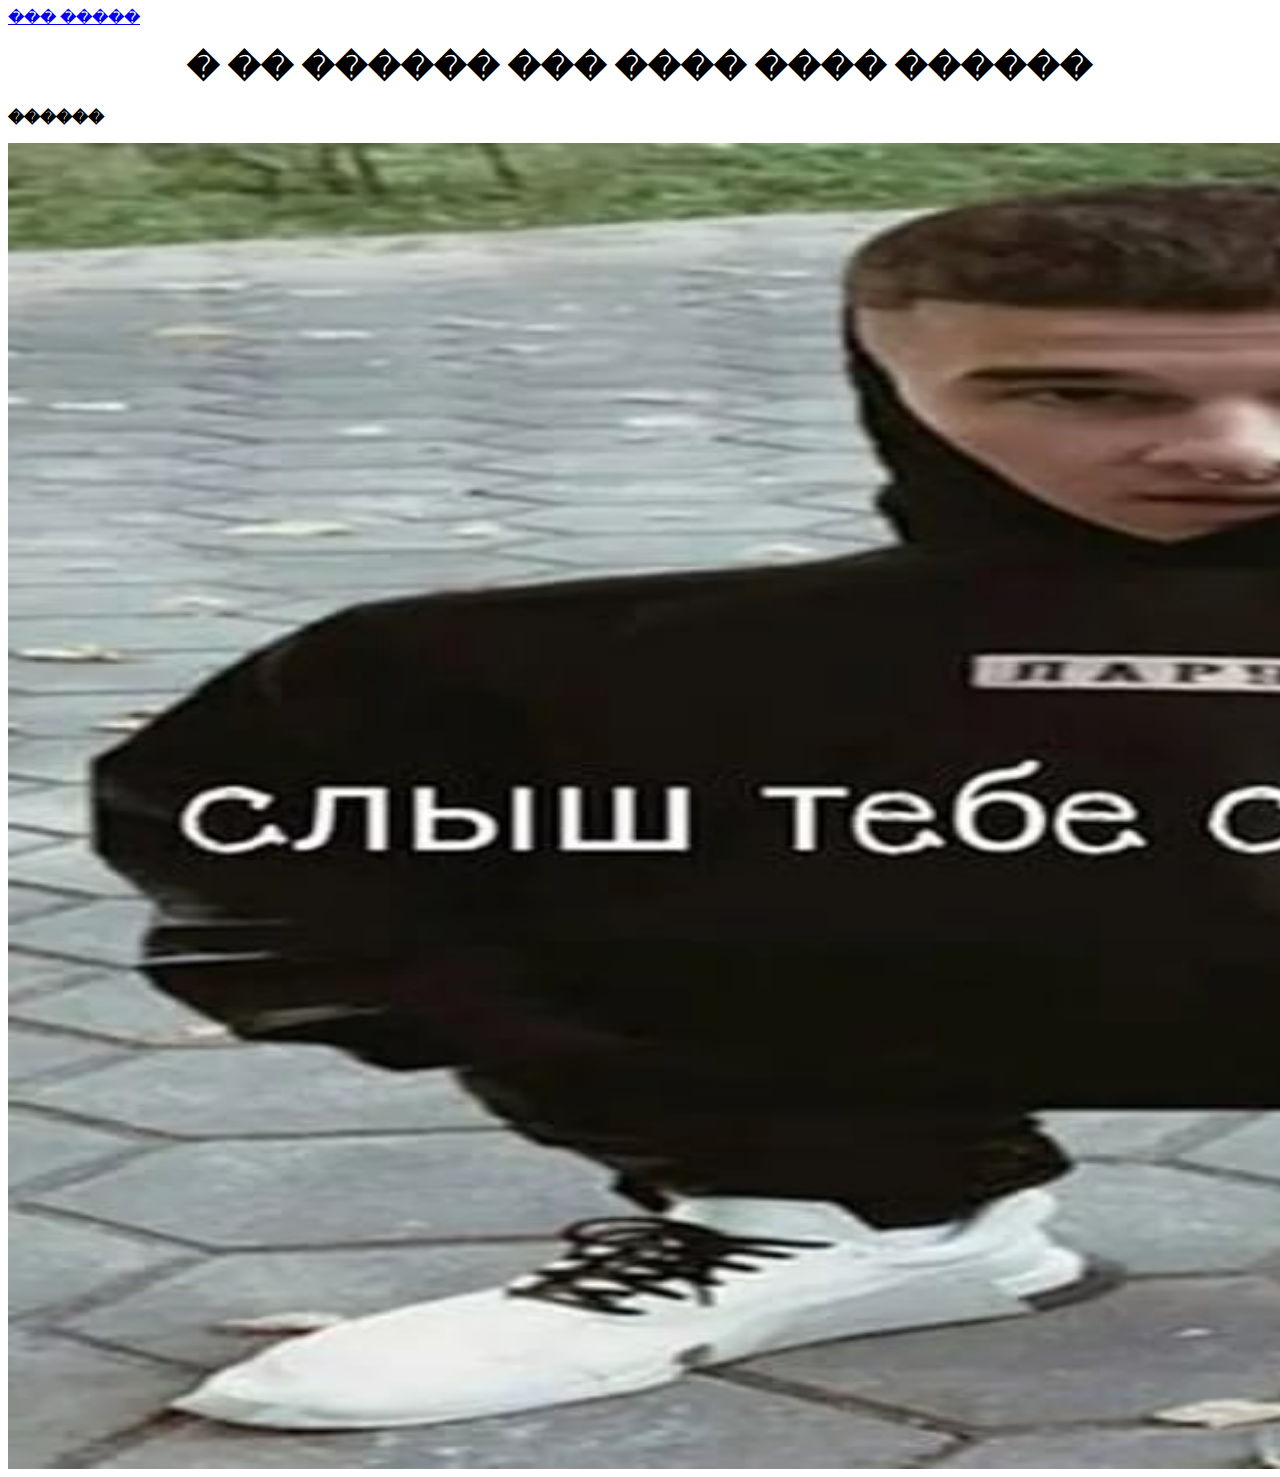
==== index.html @ 2d163207 "Initial commit" ====
<html>
<head>
<a href="myskills.html">��� ����� </a>

<title>
��� ��� C#
</title>


</head>


<body>


<h1 align="center" >

� �� ������ ��� ���� ���� ������

</h1>


<p ><b>

������
</b>
</p>
<img width="200%" height="150%" src="eda.jpg">




</body></html>
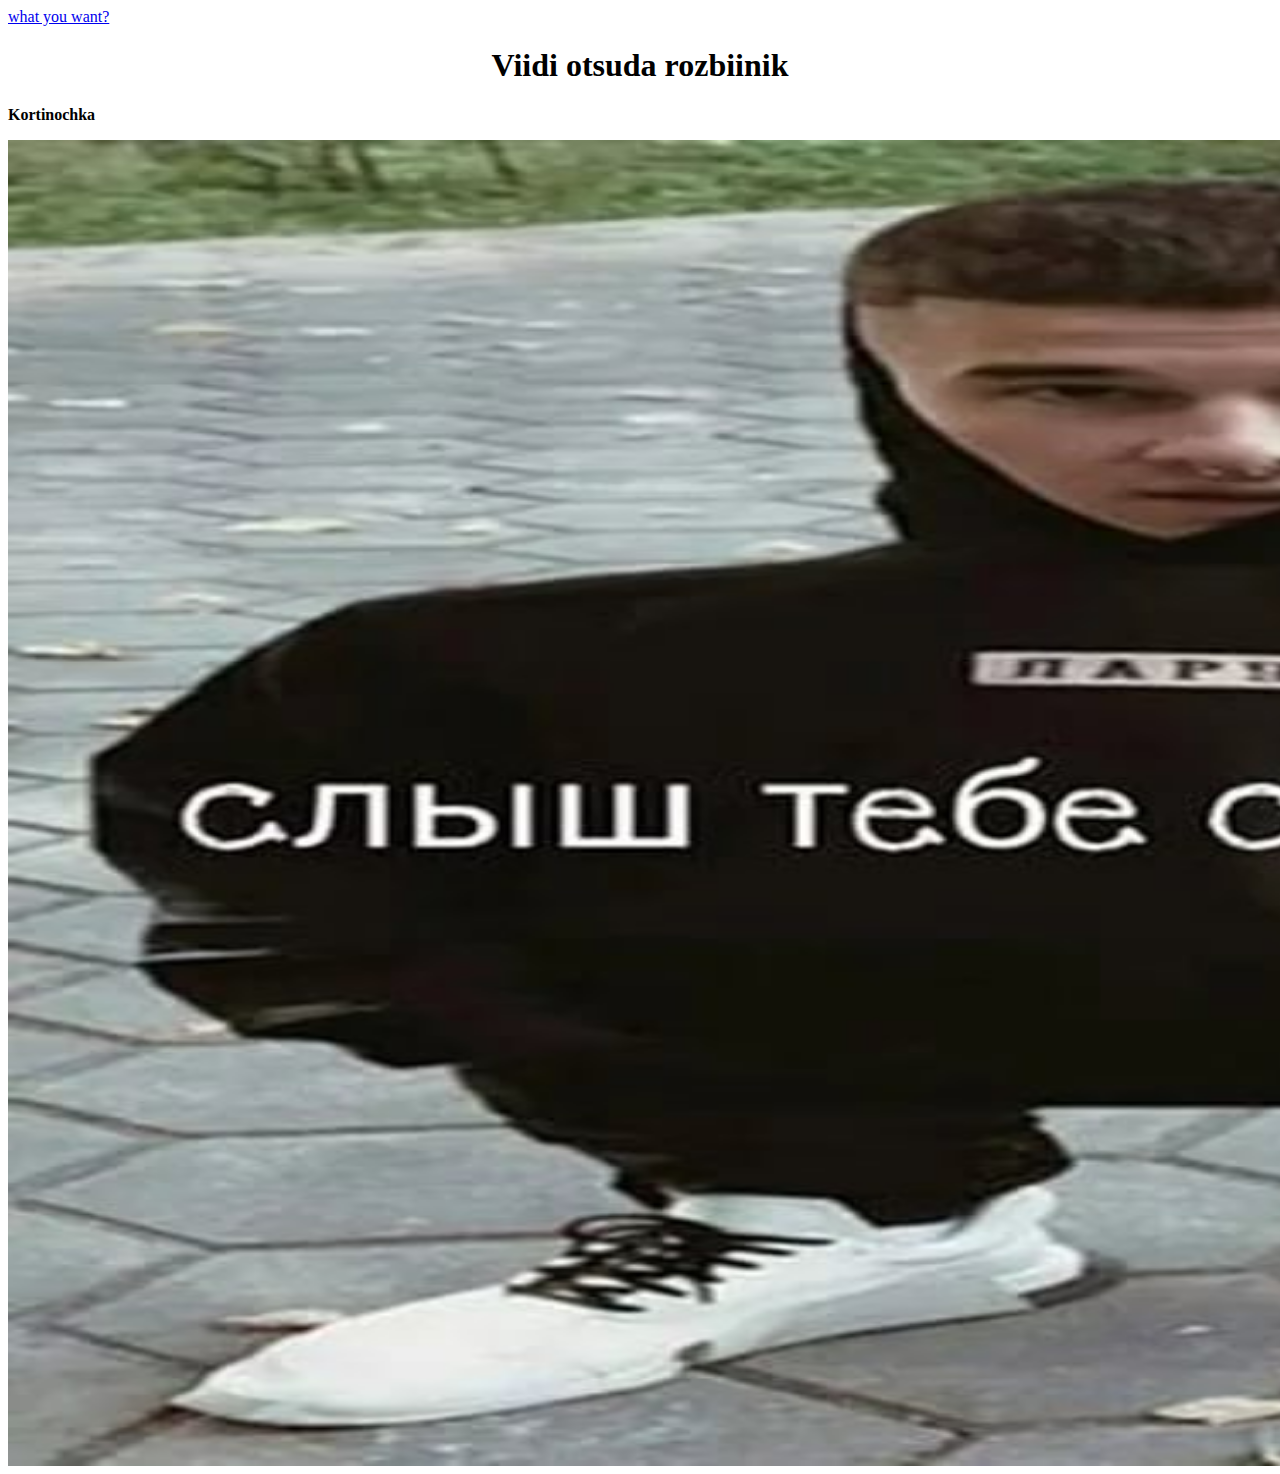
==== commit e7a16530: "Tt" ====
--- a/index.html
+++ b/index.html
@@ -1,9 +1,9 @@
 <html>
 <head>
-<a href="myskills.html">��� ����� </a>
+<a href="myskills.html">what you want? </a>
 
 <title>
-��� ��� C#
+ Get out from here
 </title>
 
 
@@ -15,14 +15,14 @@
 
 <h1 align="center" >
 
-� �� ������ ��� ���� ���� ������
+Viidi otsuda rozbiinik
 
 </h1>
 
 
 <p ><b>
 
-������
+Kortinochka
 </b>
 </p>
 <img width="200%" height="150%" src="eda.jpg">
@@ -30,4 +30,4 @@
 
 
 
-</body></html>+</body></html>
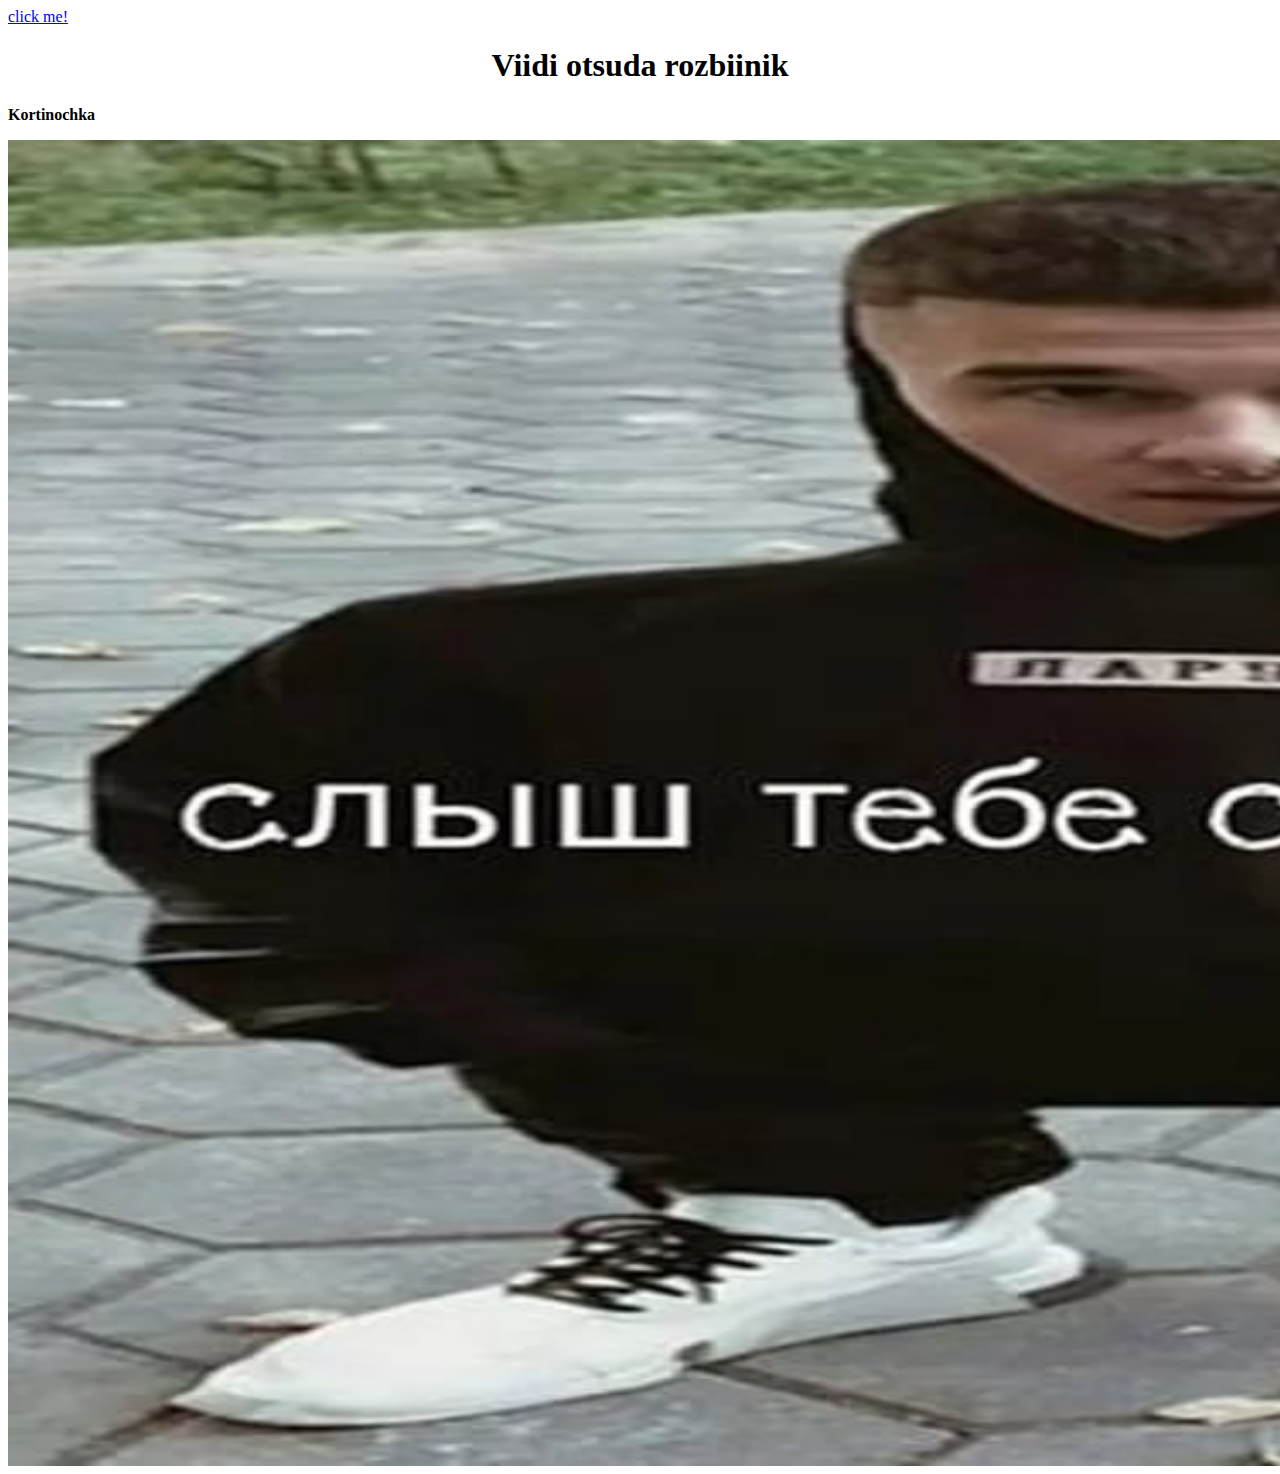
==== commit 2899ab70: "Update index.html" ====
--- a/index.html
+++ b/index.html
@@ -1,6 +1,6 @@
 <html>
 <head>
-<a href="myskills.html">what you want? </a>
+<a href="myskills.html">click me! </a>
 
 <title>
  Get out from here
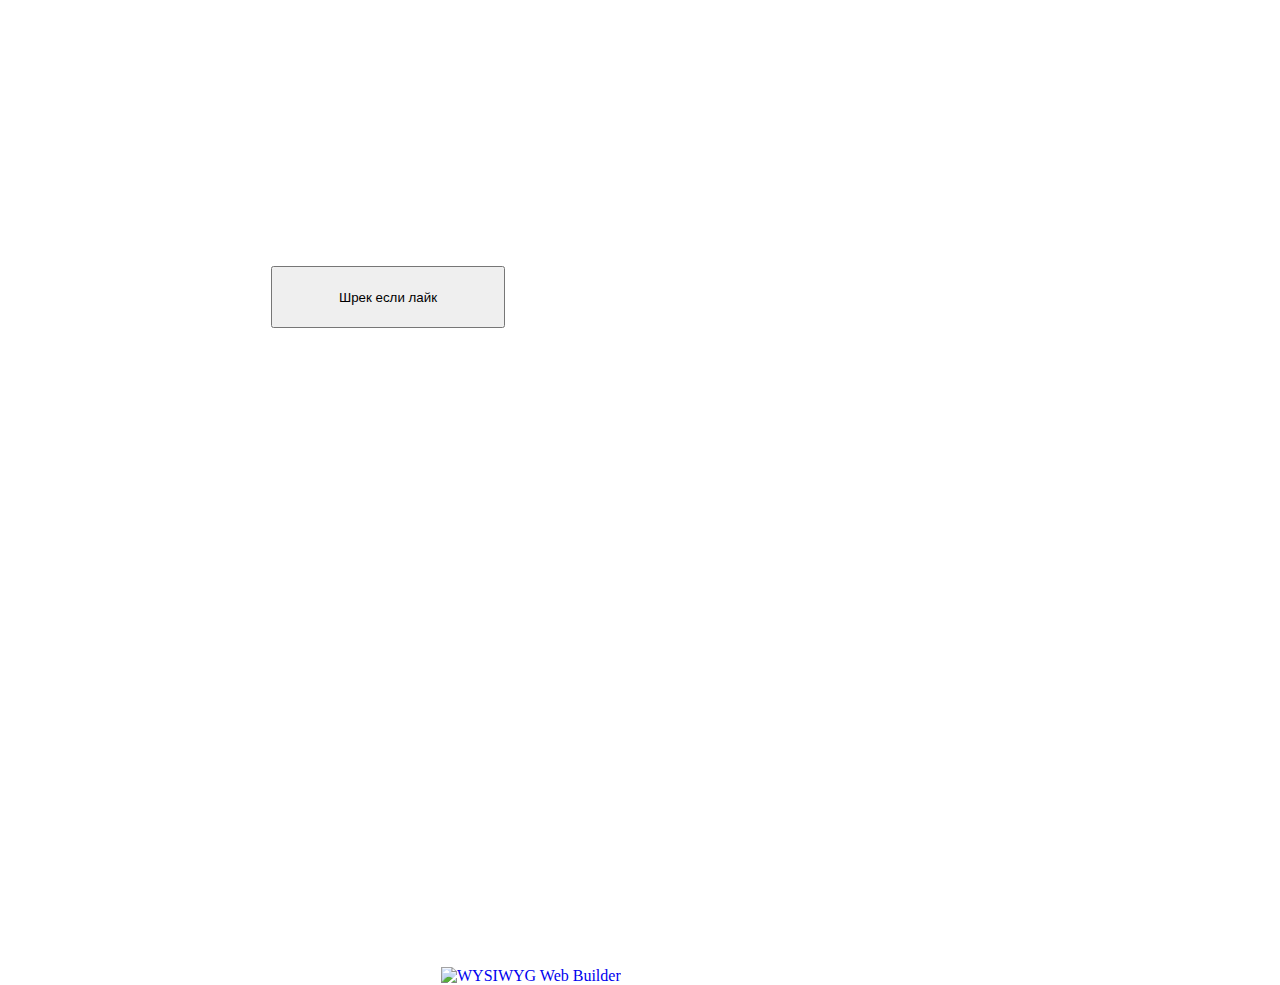
==== commit e94be184: "Add files via upload" ====
--- a/index.html
+++ b/index.html
@@ -1,33 +1,32 @@
-<html>
-<head>
-<a href="myskills.html">click me! </a>
-
-<title>
- Get out from here
-</title>
-
-
-</head>
-
-
-<body>
-
-
-<h1 align="center" >
-
-Viidi otsuda rozbiinik
-
-</h1>
-
-
-<p ><b>
-
-Kortinochka
-</b>
-</p>
-<img width="200%" height="150%" src="eda.jpg">
-
-
-
-
-</body></html>
+<!doctype html>
+<html>
+<head>
+<meta charset="utf-8">
+<title>Untitled Page</title>
+<meta name="generator" content="WYSIWYG Web Builder 15 Trial Version - http://www.wysiwygwebbuilder.com">
+<link href="Untitled1.css" rel="stylesheet">
+<link href="index.css" rel="stylesheet">
+</head>
+<body>
+<a href="http://www.wysiwygwebbuilder.com" target="_blank"><img src="images/builtwithwwb15.png" alt="WYSIWYG Web Builder" style="position:absolute;left:441px;top:967px;margin: 0;border-width:0;z-index:250"></a>
+<div id="wb_Image2" style="position:absolute;left:439px;top:370px;width:0px;height:0px;z-index:1;">
+<img src="" id="Image2" alt=""></div>
+<div id="wb_Image1" style="position:absolute;left:4px;top:5px;width:220px;height:229px;z-index:2;">
+<img src="images/images.jpg" id="Image1" alt=""></div>
+<div id="wb_Image3" style="position:absolute;left:238px;top:5px;width:300px;height:168px;z-index:3;">
+<img src="images/download.jpg" id="Image3" alt=""></div>
+<div id="wb_Image4" style="position:absolute;left:237px;top:173px;width:302px;height:167px;z-index:4;">
+<img src="images/d.jpg" id="Image4" alt=""></div>
+<div id="wb_Image5" style="position:absolute;left:4px;top:340px;width:353px;height:179px;z-index:5;">
+<img src="images/1556308444127379407.jpg" id="Image5" alt=""></div>
+<div id="wb_Image6" style="position:absolute;left:4px;top:201px;width:274px;height:169px;z-index:6;">
+<img src="images/1b6cc43c42a8e8cb8e9e45fdfb8fee08.jpg" id="Image6" alt=""></div>
+<div id="wb_Image7" style="position:absolute;left:502px;top:5px;width:281px;height:285px;z-index:7;">
+<img src="images/23e1cfe33c55f94068a505c78514b4a0.jpg" id="Image7" alt=""></div>
+<div id="wb_Image8" style="position:absolute;left:357px;top:340px;width:294px;height:341px;z-index:8;">
+<img src="images/792d7f7072a553ae94837f009dbb0476.jpg" id="Image8" alt=""></div>
+<div id="wb_Image9" style="position:absolute;left:529px;top:279px;width:301px;height:78px;z-index:9;">
+<img src="images/Шрек4.png" id="Image9" alt=""></div>
+<input type="submit" id="Шрек_если_лайк" name="" value="Шрек если лайк" style="position:absolute;left:271px;top:266px;width:234px;height:62px;z-index:10;">
+</body>
+</html>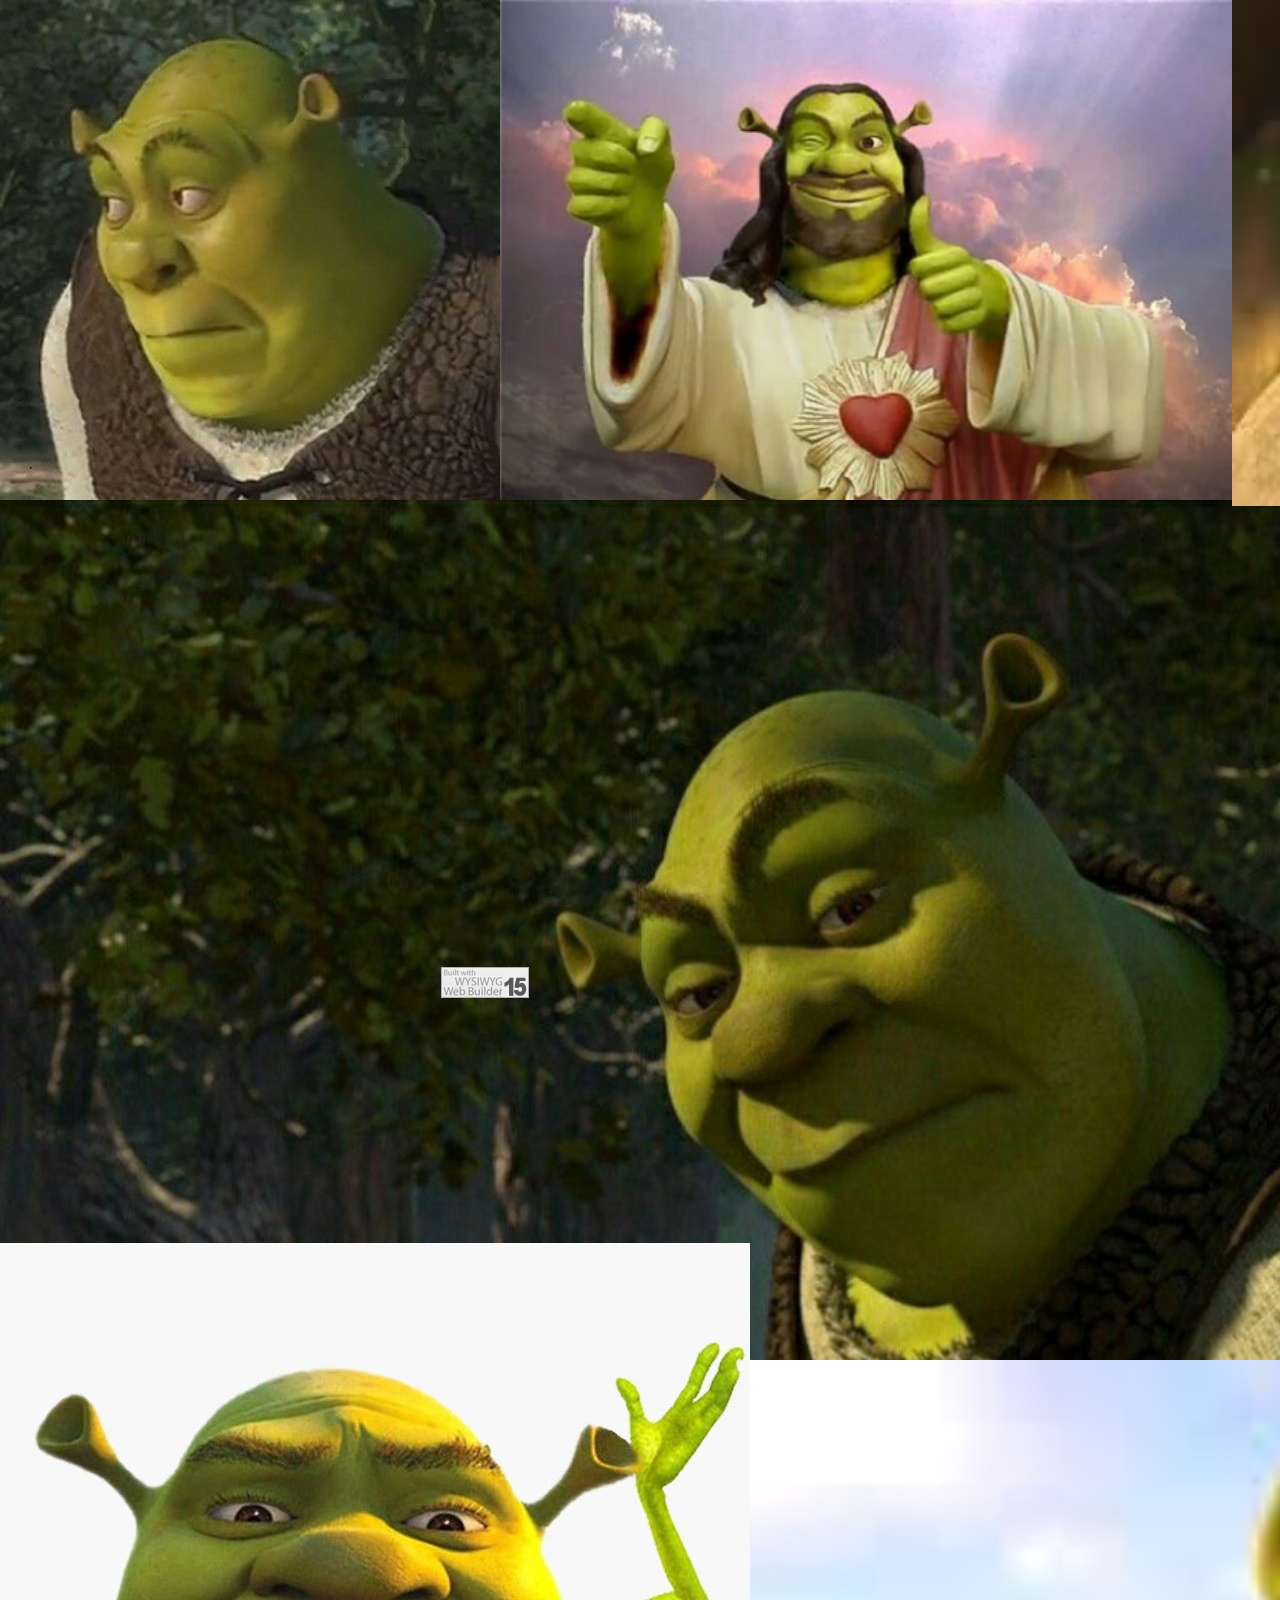
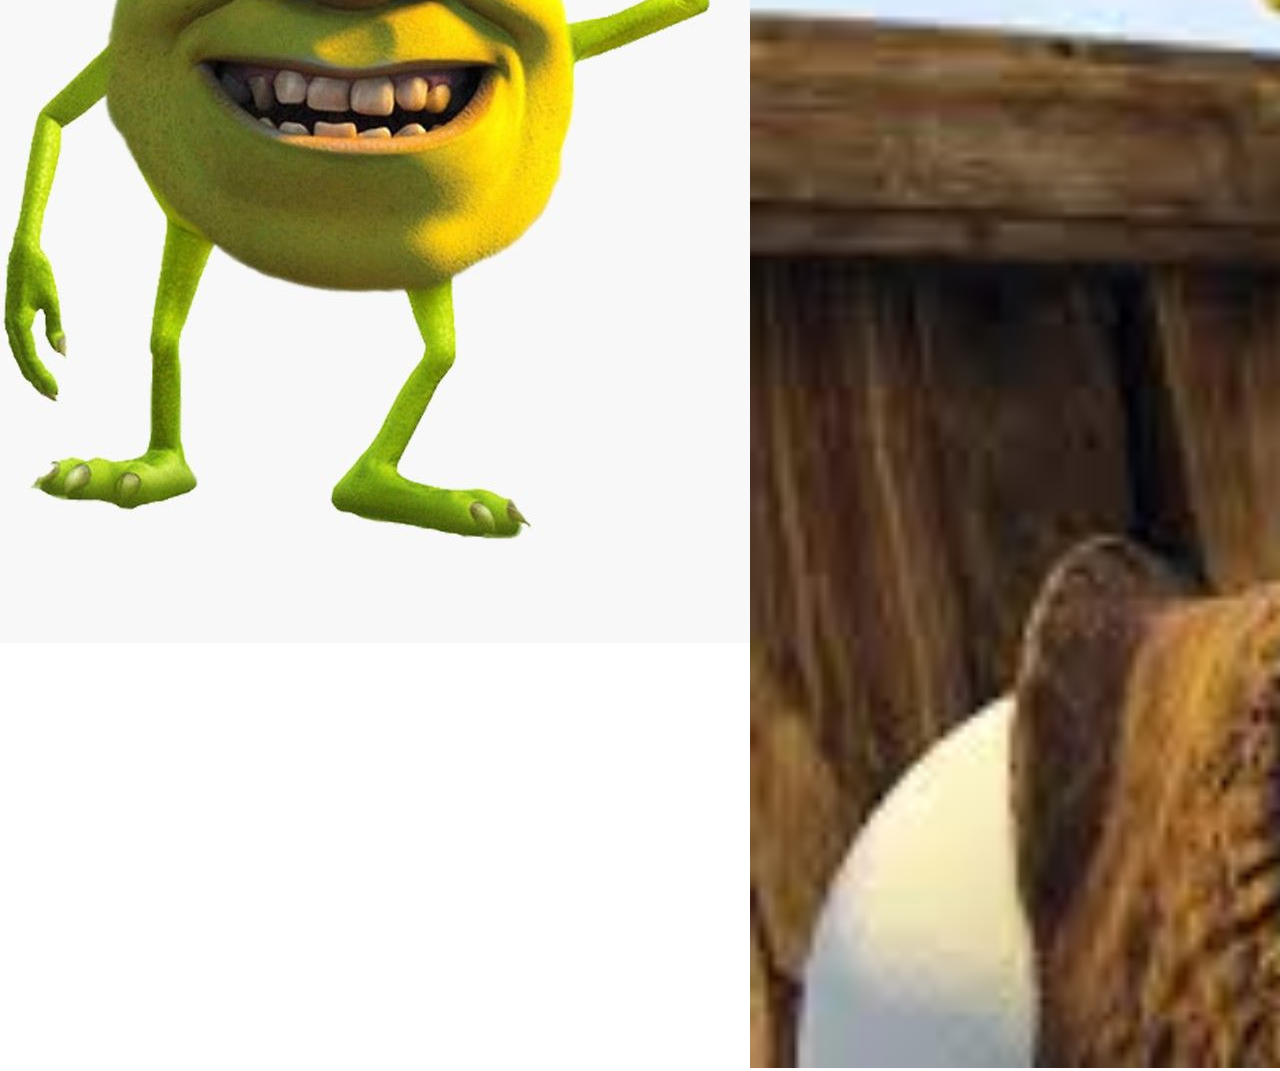
==== commit 3aa7c19c: "Add files via upload" ====
--- a/index.html
+++ b/index.html
@@ -9,24 +9,24 @@
 </head>
 <body>
 <a href="http://www.wysiwygwebbuilder.com" target="_blank"><img src="images/builtwithwwb15.png" alt="WYSIWYG Web Builder" style="position:absolute;left:441px;top:967px;margin: 0;border-width:0;z-index:250"></a>
-<div id="wb_Image2" style="position:absolute;left:439px;top:370px;width:0px;height:0px;z-index:1;">
-<img src="" id="Image2" alt=""></div>
-<div id="wb_Image1" style="position:absolute;left:4px;top:5px;width:220px;height:229px;z-index:2;">
-<img src="images/images.jpg" id="Image1" alt=""></div>
-<div id="wb_Image3" style="position:absolute;left:238px;top:5px;width:300px;height:168px;z-index:3;">
-<img src="images/download.jpg" id="Image3" alt=""></div>
-<div id="wb_Image4" style="position:absolute;left:237px;top:173px;width:302px;height:167px;z-index:4;">
-<img src="images/d.jpg" id="Image4" alt=""></div>
-<div id="wb_Image5" style="position:absolute;left:4px;top:340px;width:353px;height:179px;z-index:5;">
-<img src="images/1556308444127379407.jpg" id="Image5" alt=""></div>
-<div id="wb_Image6" style="position:absolute;left:4px;top:201px;width:274px;height:169px;z-index:6;">
-<img src="images/1b6cc43c42a8e8cb8e9e45fdfb8fee08.jpg" id="Image6" alt=""></div>
-<div id="wb_Image7" style="position:absolute;left:502px;top:5px;width:281px;height:285px;z-index:7;">
-<img src="images/23e1cfe33c55f94068a505c78514b4a0.jpg" id="Image7" alt=""></div>
-<div id="wb_Image8" style="position:absolute;left:357px;top:340px;width:294px;height:341px;z-index:8;">
-<img src="images/792d7f7072a553ae94837f009dbb0476.jpg" id="Image8" alt=""></div>
-<div id="wb_Image9" style="position:absolute;left:529px;top:279px;width:301px;height:78px;z-index:9;">
-<img src="images/Шрек4.png" id="Image9" alt=""></div>
-<input type="submit" id="Шрек_если_лайк" name="" value="Шрек если лайк" style="position:absolute;left:271px;top:266px;width:234px;height:62px;z-index:10;">
+<div id="wb_Image1" style="position:absolute;left:0px;top:0px;width:500px;height:500px;z-index:1;">
+<img src="images/23e1cfe33c55f94068a505c78514b4a0.jpg" id="Image1" alt=""></div>
+<div id="wb_Image2" style="position:absolute;left:500px;top:0px;width:745px;height:501px;z-index:2;">
+<img src="images/1b6cc43c42a8e8cb8e9e45fdfb8fee08.jpg" id="Image2" alt=""></div>
+<div id="wb_Image3" style="position:absolute;left:0px;top:500px;width:1800px;height:915px;z-index:3;">
+<img src="images/1556308444127379407.jpg" id="Image3" alt=""></div>
+<div id="wb_Image4" style="position:absolute;left:1232px;top:0px;width:903px;height:506px;z-index:4;">
+<img src="images/download.jpg" id="Image4" alt=""></div>
+<div id="wb_Image6" style="position:absolute;left:0px;top:1243px;width:750px;height:1000px;z-index:5;">
+<img src="images/792d7f7072a553ae94837f009dbb0476.jpg" id="Image6" alt=""></div>
+<div id="wb_Image7" style="position:absolute;left:750px;top:1360px;width:2367px;height:1308px;z-index:6;">
+<img src="images/d.jpg" id="Image7" alt=""></div>
+<div id="wb_Image8" style="position:absolute;left:2082px;top:0px;width:1968px;height:1107px;z-index:7;">
+<img src="images/Шрек4.png" id="Image8" alt=""></div>
+<div id="wb_Image5" style="position:absolute;left:1714px;top:403px;width:920px;height:957px;z-index:8;">
+<img src="images/images.jpg" id="Image5" alt=""></div>
+<div id="wb_YouTube1" style="position:absolute;left:500px;top:522px;width:643px;height:361px;z-index:9;">
+<iframe id="YouTube1" src="https://www.youtube.com/embed/z_HWtzUHm6s?rel=0&amp;loop=1&amp;playlist=z_HWtzUHm6s&amp;autoplay=1&amp;showinfo=0&amp;controls=0&amp;ap=%2526fmt%3D18&amp;autohide=0"></iframe>
+</div>
 </body>
 </html>--- a/Untitled1.css
+++ b/Untitled1.css
@@ -0,0 +1,108 @@
+a
+{
+   color: #0000FF;
+   text-decoration: underline;
+}
+a:visited
+{
+   color: #800080;
+}
+a:active
+{
+   color: #FF0000;
+}
+a:hover
+{
+   color: #0000FF;
+   text-decoration: underline;
+}
+input:focus, textarea:focus, select:focus
+{
+   outline: none;
+}
+.visibility-hidden
+{
+   visibility: hidden;
+}
+h1, .h1
+{
+   font-family: Arial;
+   font-weight: bold;
+   font-size: 32px;
+   text-decoration: none;
+   color: #000000;
+   background-color: transparent;
+   margin: 0px 0px 0px 0px;
+   padding: 0px 0px 0px 0px;
+   display: inline;
+}
+h2, .h2
+{
+   font-family: Arial;
+   font-weight: bold;
+   font-size: 27px;
+   text-decoration: none;
+   color: #000000;
+   background-color: transparent;
+   margin: 0px 0px 0px 0px;
+   padding: 0px 0px 0px 0px;
+   display: inline;
+}
+h3, .h3
+{
+   font-family: Arial;
+   font-weight: bold;
+   font-size: 24px;
+   text-decoration: none;
+   color: #000000;
+   background-color: transparent;
+   margin: 0px 0px 0px 0px;
+   padding: 0px 0px 0px 0px;
+   display: inline;
+}
+h4, .h4
+{
+   font-family: Arial;
+   font-weight: bold;
+   font-size: 21px;
+   font-style: italic;
+   text-decoration: none;
+   color: #000000;
+   background-color: transparent;
+   margin: 0px 0px 0px 0px;
+   padding: 0px 0px 0px 0px;
+   display: inline;
+}
+h5, .h5
+{
+   font-family: Arial;
+   font-weight: bold;
+   font-size: 19px;
+   text-decoration: none;
+   color: #000000;
+   background-color: transparent;
+   margin: 0px 0px 0px 0px;
+   padding: 0px 0px 0px 0px;
+   display: inline;
+}
+h6, .h6
+{
+   font-family: Arial;
+   font-weight: bold;
+   font-size: 16px;
+   text-decoration: none;
+   color: #000000;
+   background-color: transparent;
+   margin: 0px 0px 0px 0px;
+   padding: 0px 0px 0px 0px;
+   display: inline;
+}
+.CustomStyle
+{
+   font-family: "Courier New";
+   font-weight: bold;
+   font-size: 16px;
+   text-decoration: none;
+   color: #2E74B5;
+   background-color: transparent;
+}
--- a/index.css
+++ b/index.css
@@ -0,0 +1,131 @@
+body
+{
+   background-color: #FFFFFF;
+   color: #000000;
+   font-family: Arial;
+   font-weight: normal;
+   font-size: 13px;
+   line-height: 1.1875;
+   margin: 0;
+   padding: 0;
+}
+#wb_Image1
+{
+   vertical-align: top;
+}
+#Image1
+{
+   border: 0px solid #000000;
+   padding: 0;
+   margin: 0;
+   left: 0;
+   top: 0;
+   width: 100%;
+   height: 100%;
+}
+#wb_Image2
+{
+   vertical-align: top;
+}
+#Image2
+{
+   border: 0px solid #000000;
+   padding: 0;
+   margin: 0;
+   left: 0;
+   top: 0;
+   width: 100%;
+   height: 100%;
+}
+#wb_Image3
+{
+   vertical-align: top;
+}
+#Image3
+{
+   border: 0px solid #000000;
+   padding: 0;
+   margin: 0;
+   left: 0;
+   top: 0;
+   width: 100%;
+   height: 100%;
+}
+#wb_Image4
+{
+   vertical-align: top;
+}
+#Image4
+{
+   border: 0px solid #000000;
+   padding: 0;
+   margin: 0;
+   left: 0;
+   top: 0;
+   width: 100%;
+   height: 100%;
+}
+#wb_Image6
+{
+   vertical-align: top;
+}
+#Image6
+{
+   border: 0px solid #000000;
+   padding: 0;
+   margin: 0;
+   left: 0;
+   top: 0;
+   width: 100%;
+   height: 100%;
+}
+#wb_Image7
+{
+   vertical-align: top;
+}
+#Image7
+{
+   border: 0px solid #000000;
+   padding: 0;
+   margin: 0;
+   left: 0;
+   top: 0;
+   width: 100%;
+   height: 100%;
+}
+#wb_Image8
+{
+   vertical-align: top;
+}
+#Image8
+{
+   border: 0px solid #000000;
+   padding: 0;
+   margin: 0;
+   left: 0;
+   top: 0;
+   width: 100%;
+   height: 100%;
+}
+#wb_Image5
+{
+   vertical-align: top;
+}
+#Image5
+{
+   border: 0px solid #000000;
+   padding: 0;
+   margin: 0;
+   left: 0;
+   top: 0;
+   width: 100%;
+   height: 100%;
+}
+#YouTube1
+{
+   left: 0;
+   top: 0;
+   width: 100%;
+   height: 100%;
+   border-width: 0;
+}
